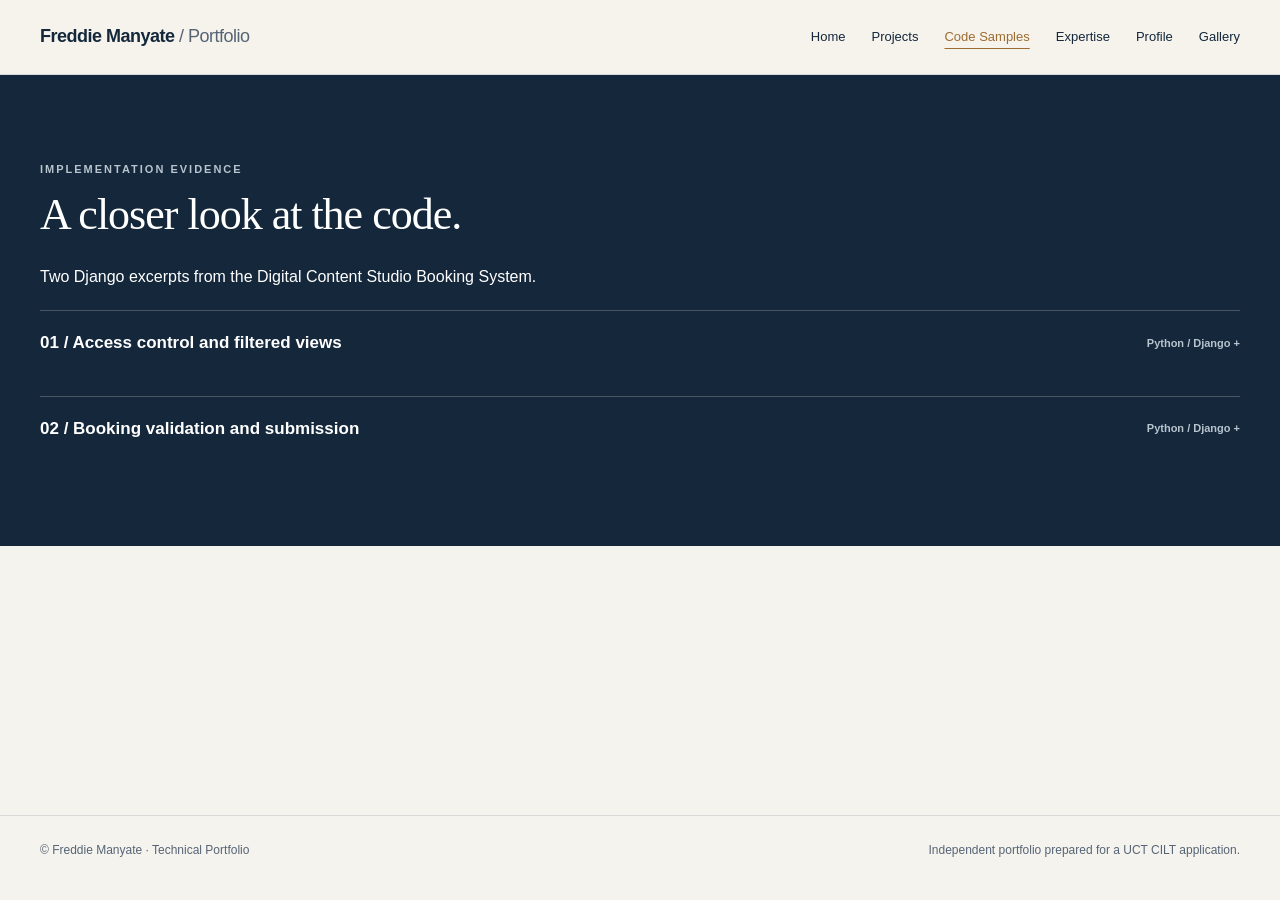
==== code.html @ 10280c45 "initial commit" ====
<!doctype html>
<html lang="en">
<head>
  <meta charset="UTF-8">
  <meta name="viewport" content="width=device-width, initial-scale=1">
  <meta
    name="description"
    content="Freddie Manyate’s technical portfolio: online learning environments, Django applications, AWS infrastructure and learning analytics."
  >
  <title>Code Samples | Freddie Manyate</title>
  <link rel="stylesheet" href="assets/styles.css">
  <script src="assets/script.js" defer></script>
</head>

<body>
  <header>
    <nav aria-label="Primary">
      <a class="brand" href="index.html">
        Freddie Manyate <span>/ Portfolio</span>
      </a>

      <div class="navlinks">
        <a href="index.html">Home</a>
        <a href="projects.html">Projects</a>
        <a href="code.html" aria-current="page">Code Samples</a>
        <a href="expertise.html">Expertise</a>
        <a href="profile.html">Profile</a>
        <a href="gallery.html">Gallery</a>
      </div>
    </nav>
  </header>

  <main>
    <section class="dark section" id="code">
      <div class="wrap">
        <div class="eyebrow">Implementation evidence</div>
        <h2>A closer look at the code.</h2>
        <p>
          Two Django excerpts from the Digital Content Studio Booking System.
        </p>

        <details class="code">
          <summary>
            01 / Access control and filtered views
            <span>Python / Django +</span>
          </summary>

          <p>
            Authenticated users retrieve their own bookings; group membership
            restricts management access.
          </p>
          

          <pre><code>from django.contrib.auth.decorators import login_required, user_passes_test
from django.db.models import Q
from django.shortcuts import render


def is_manager(user):
    return (
        user.is_authenticated
        and user.groups.filter(name="Managers").exists()
    )


@login_required
def my_requests(request):
    bookings = (
        BookingRequest.objects
        .filter(user=request.user)
        .order_by("-date_of_use")
    )

    return render(
        request,
        "studio/booking/my_requests.html",
        {"bookings": bookings},
    )


@login_required
@user_passes_test(is_manager)
def view_requests(request):
    query = request.GET.get("q", "").strip()

    filters = (
        Q(reviewed=False)
        &amp; ~Q(status="Cancelled")
        &amp; ~Q(status="Rejected")
    )

    if query:
        filters &amp;= (
            Q(request_number__icontains=query)
            | Q(staff_number__icontains=query)
        )

    booking_requests = (
        BookingRequest.objects
        .filter(filters)
        .order_by("-date_of_use")
    )

    context = {
        "requests": booking_requests,
        "search_query": query,
    }

    return render(
        request,
        "studio/manager/view_requests.html",
        context,
    )</code></pre>
        </details>

        <details class="code">
          <summary>
            02 / Booking validation and submission
            <span>Python / Django +</span>
          </summary>

          <p>
            Server-side rules check dates, duration, operating hours and
            overlapping reservations before saving.
          </p>
          

          <pre><code>from datetime import datetime, time, timedelta

from django.contrib.auth.decorators import login_required
from django.db import transaction
from django.shortcuts import redirect, render
from django.utils import timezone


def validate_booking_slot(booking):
    if booking.time_start &gt;= booking.time_end:
        return "Start time must be before end time."

    start_dt = datetime.combine(
        booking.date_of_use,
        booking.time_start,
    )
    end_dt = datetime.combine(
        booking.date_of_use,
        booking.time_end,
    )

    if end_dt - start_dt &gt; timedelta(hours=1):
        return "Bookings longer than one hour are not allowed."

    if booking.date_of_use &lt; timezone.localdate():
        return "The booking date cannot be in the past."

    if booking.date_of_use.weekday() &gt;= 5:
        return "Studios are unavailable on weekends."

    closing_time = time(16, 30)

    if (
        booking.time_start &gt; closing_time
        or booking.time_end &gt; closing_time
    ):
        return "Bookings may not extend beyond 16:30."

    conflicting_booking = (
        BookingRequest.objects.filter(
            venue_required=booking.venue_required,
            date_of_use=booking.date_of_use,
            time_start__lt=booking.time_end,
            time_end__gt=booking.time_start,
        )
        .exclude(
            status__in=[
                StatusChoices.CANCELLED,
                StatusChoices.REJECTED,
            ]
        )
        .exclude(pk=booking.pk)
        .exists()
    )

    if conflicting_booking:
        return "This venue is already booked for the selected time slot."

    return None


@login_required
@transaction.atomic
def make_booking(request):
    if request.method == "POST":
        form = BookingRequestForm(request.POST)

        if form.is_valid():
            booking = form.save(commit=False)
            booking.user = request.user

            validation_error = validate_booking_slot(booking)

            context = {
                "form": form,
                "error_message": validation_error,
            }

            if validation_error:
                return render(
                    request,
                    "studio/booking/make_booking.html",
                    context,
                )

            booking.status = determine_initial_status(request.user)
            booking.save()
            form.save_m2m()

            send_booking_notification(booking)

            return redirect(
                "request_detail",
                request_number=booking.request_number,
            )
    else:
        form = BookingRequestForm()

    return render(
        request,
        "studio/booking/make_booking.html",
        {"form": form},
    )</code></pre>
        </details>

     
      </div>
    </section>
  </main>

  <footer>
    <div class="wrap foot">
      <span>© Freddie Manyate · Technical Portfolio</span>
      <span>Independent portfolio prepared for a UCT CILT application.</span>
    </div>
  </footer>
</body>
</html>
---- assets/styles.css ----
:root{--ink:#14273b;--paper:#f5f3ed;--muted:#566476;--line:#d6d9d8;--accent:#9e6c32}*{box-sizing:border-box}html{scroll-behavior:smooth;scroll-padding-top:90px}body{margin:0;background:var(--paper);color:var(--ink);font:16px/1.65 Arial,sans-serif}a{color:inherit}button,summary{font:inherit}a:focus-visible,button:focus-visible,summary:focus-visible{outline:3px solid #c58d49;outline-offset:5px}header{position:sticky;top:0;z-index:3;background:rgba(245,243,237,.97);border-bottom:1px solid var(--line)}nav{max-width:1280px;margin:auto;display:flex;align-items:center;justify-content:space-between;padding:22px 40px;gap:20px}.brand{text-decoration:none;font-size:18px;font-weight:700;letter-spacing:-.5px}.brand span{font-weight:400;color:var(--muted)}.navlinks{display:flex;gap:26px;font-size:13px}.navlinks a{text-decoration:none}.wrap{max-width:1280px;margin:auto;padding:0 40px}.hero{display:grid;grid-template-columns:1.4fr 1fr;gap:60px;padding-top:90px;padding-bottom:90px}.eyebrow{font-size:11px;text-transform:uppercase;letter-spacing:2px;font-weight:700;color:var(--muted)}h1,h2,h3{font-family:Georgia,serif;font-weight:400;line-height:1.12}h1{font-size:clamp(46px,5.4vw,76px);margin:24px 0;letter-spacing:-3px}h1 em{color:var(--accent);font-weight:400}h2{font-size:44px;letter-spacing:-1px;margin:12px 0 25px}h3{font-size:29px;margin:25px 0 18px}p{margin:0 0 18px}.lead{font-size:18px;color:var(--muted);max-width:600px}.actions{display:flex;gap:14px;margin-top:32px;flex-wrap:wrap}.button{display:inline-block;text-decoration:none;background:var(--ink);color:white;padding:13px 22px;font-size:13px}.button.secondary{background:transparent;color:var(--ink);border:1px solid var(--ink)}.portrait{background:var(--ink);color:#fff;position:relative;min-height:390px;padding:35px;display:flex;flex-direction:column;justify-content:space-between;overflow:hidden}.portrait:before{content:'';position:absolute;width:360px;height:360px;border:1px solid #4d5a64;border-radius:50%;right:-100px;top:35px}.portrait .eyebrow{color:#c9d0d6}.monogram{font-family:Georgia,serif;font-size:120px;line-height:1;position:relative;color:#d9bb92}.portrait-bottom{position:relative;border-top:1px solid #506071;padding-top:20px}.portrait-bottom p{margin:3px 0;color:#c9d0d6;font-size:13px}.ribbon{border-block:1px solid var(--line);padding:22px 0;display:flex;gap:20px;justify-content:space-between;font-size:12px;letter-spacing:1px}.section{padding-top:85px;padding-bottom:85px}.intro{display:grid;grid-template-columns:1fr 1.5fr;gap:80px}.intro p{color:var(--muted)}.qualification{border-left:2px solid var(--accent);padding-left:20px;margin-top:25px}.section-head{display:flex;justify-content:space-between;align-items:end;gap:30px}.section-head p{color:var(--muted);max-width:390px}.filters{display:flex;gap:10px;flex-wrap:wrap;margin:22px 0 30px}.filters button{border:1px solid var(--line);background:none;padding:8px 16px;font-size:12px;cursor:pointer;color:var(--ink)}.filters button[aria-pressed=true]{background:var(--ink);color:white;border-color:var(--ink)}.projects{display:grid;grid-template-columns:1fr 1fr;gap:22px}.project{border:1px solid var(--line);padding:30px;background:#faf9f5}.project[hidden]{display:none}.project-top{display:flex;align-items:center;gap:18px}.number{font:24px Georgia,serif;color:var(--accent)}.summary{color:var(--muted);min-height:80px}.evidence{min-height:65px;display:flex;flex-direction:column;gap:5px}.text-link{font-size:13px;font-weight:700;text-underline-offset:4px}.access{font-size:12px;color:var(--muted)}details{border-top:1px solid var(--line);margin-top:20px}summary{list-style:none;cursor:pointer;padding:18px 0;font-size:13px;font-weight:700;display:flex;justify-content:space-between;gap:12px}summary::-webkit-details-marker{display:none}.case-body{font-size:14px;color:var(--muted)}h4{color:var(--ink);font-size:14px;margin:25px 0 10px}.dark{background:var(--ink);color:#fff}.dark .eyebrow,.dark .access{color:#b8c4ce}.dark h2{color:#fff}.dark .code{border-color:#495765}.code summary{font-size:17px}.code summary span{font-size:11px;align-self:center;color:#b8c4ce}pre{overflow-x:auto;background:#0c1c2c;padding:25px;line-height:1.65;font-size:12px;tab-size:4}.skills{display:grid;grid-template-columns:repeat(3,1fr);gap:35px;margin-top:35px}.skill{border-top:1px solid var(--line);padding-top:20px}.skill h3{font-size:23px;margin:10px 0}.skill p{font-size:14px;color:var(--muted)}.additional{display:grid;grid-template-columns:repeat(3,1fr);gap:28px;margin-top:32px}.additional p{font-size:14px;color:var(--muted)}.contact{border-top:1px solid var(--line);display:flex;justify-content:space-between;align-items:center;gap:30px}.contact h2{margin-bottom:15px}.contact p{color:var(--muted)}footer{border-top:1px solid var(--line);padding:25px 0;font-size:12px;color:var(--muted)}.foot{display:flex;justify-content:space-between;gap:25px}@media(max-width:800px){nav{padding:18px 20px}.navlinks{gap:13px;font-size:11px}.brand span{display:none}.wrap{padding:0 22px}.hero{grid-template-columns:1fr;gap:35px;padding-top:50px;padding-bottom:50px}h1{letter-spacing:-2px}.portrait{min-height:300px}.intro{grid-template-columns:1fr;gap:20px}.projects,.skills,.additional{grid-template-columns:1fr}.ribbon{flex-wrap:wrap;justify-content:start;font-size:10px}.section{padding-top:55px;padding-bottom:55px}.section-head,.contact{display:block}h2{font-size:36px}.summary{min-height:0}.project{padding:23px}.foot{flex-direction:column}.code summary{font-size:14px}.code summary span{max-width:90px}}@media print{header,.filters,.actions{display:none}.hero,.intro,.projects,.skills,.additional{display:block}.portrait{display:none}details{display:block}.dark{background:white;color:var(--ink)}.dark h2{color:var(--ink)}pre{white-space:pre-wrap;color:black;background:#eee}.section{padding:25px 0}.project{break-inside:avoid;margin-bottom:20px}}

.navlinks a[aria-current="page"]{color:var(--accent);text-decoration:underline;text-underline-offset:7px}main{min-height:calc(100vh - 160px)}@media(max-width:600px){nav{flex-direction:column;align-items:flex-start;gap:12px}.navlinks{width:100%;flex-wrap:wrap;gap:18px}}

.profile-grid{display:grid;grid-template-columns:repeat(2,1fr);gap:24px;margin-top:35px}.profile-card{padding:28px;border:1px solid var(--line);background:#faf9f5}.profile-card h3{font-size:25px}.profile-card p{color:var(--muted);font-size:14px}.credential-list{margin:30px 0}.credential-list article{display:flex;align-items:center;justify-content:space-between;gap:25px;border-bottom:1px solid var(--line);padding:20px 0}.credential-list h3{font:17px Arial,sans-serif;margin:0;line-height:1.5}.credential-list span{font-size:13px;color:var(--muted);white-space:nowrap}.timeline article{border-left:2px solid var(--accent);padding:0 0 15px 25px;margin:35px 0}.timeline p{color:var(--muted);max-width:850px}@media(max-width:650px){.profile-grid{grid-template-columns:1fr}.credential-list article{display:block}.credential-list span{display:block;margin-top:8px}}
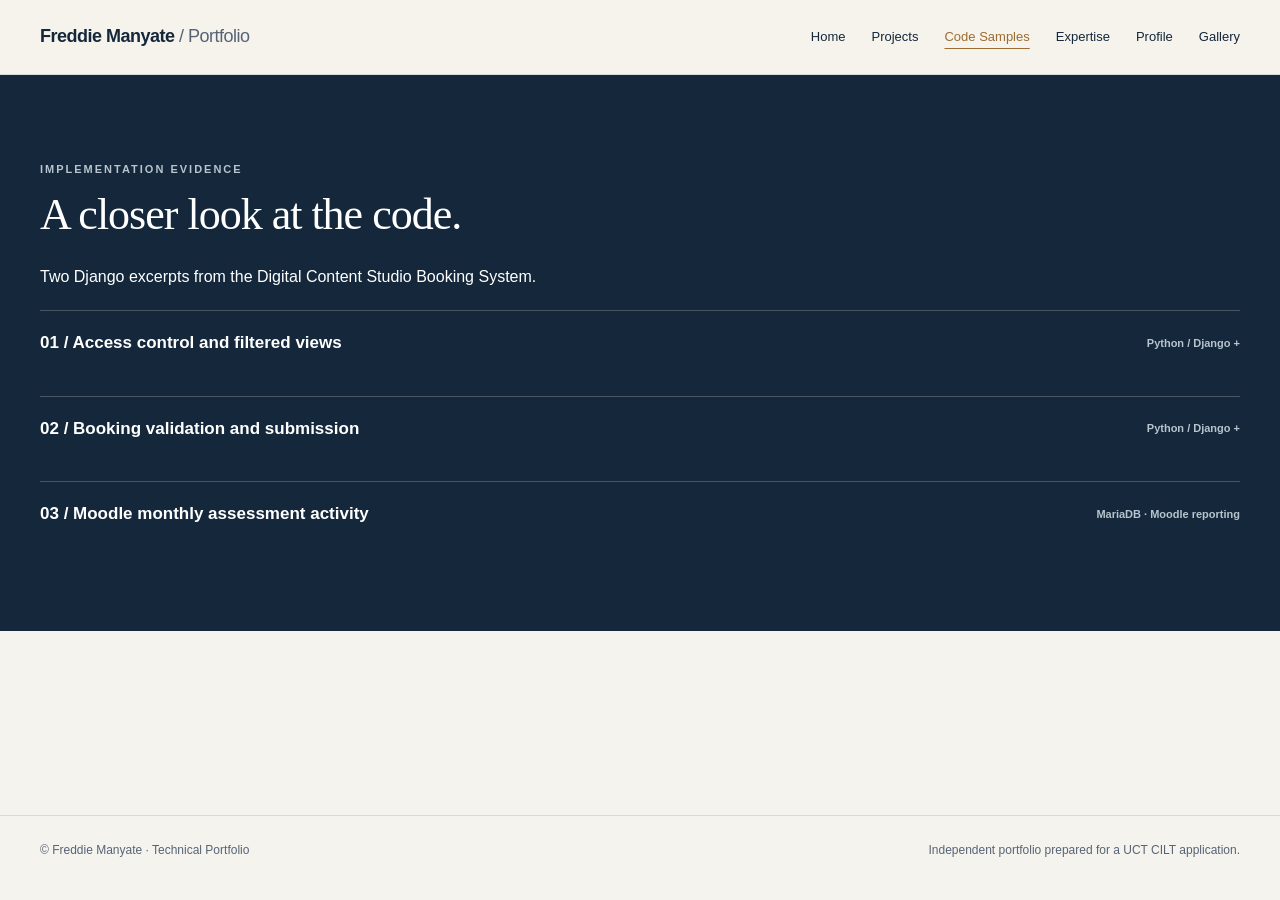
==== commit 65fd6171: "add to profile, research interests" ====
--- a/code.html
+++ b/code.html
@@ -230,6 +230,65 @@
     )</code></pre>
         </details>
 
+        <details class="code">
+  <summary>
+    03 / Moodle monthly assessment activity
+    <span>MariaDB · Moodle reporting</span>
+  </summary>
+
+    <p>
+      This anonymised excerpt identifies the number of Moodle assignments and
+      quizzes created in each module during a defined reporting month. I used
+      this type of query when extracting data for monthly faculty reports and
+      Power BI dashboards.
+    </p>
+
+    <pre><code>SELECT
+    c.shortname AS module_code,
+    COUNT(DISTINCT cm.id) AS assessments_created
+FROM mdl_course AS c
+JOIN mdl_course_modules AS cm
+    ON cm.course = c.id
+JOIN mdl_modules AS m
+    ON m.id = cm.module
+WHERE m.name IN ('assign', 'quiz')
+  AND FROM_UNIXTIME(cm.added) &gt;= '2026-09-01'
+  AND FROM_UNIXTIME(cm.added) &lt;  '2026-10-01'
+GROUP BY c.shortname
+ORDER BY assessments_created DESC;</code></pre>
+
+    <h4>Purpose</h4>
+    <p>
+      The query measures assessment-development activity within a defined
+      monthly reporting period. The exclusive upper boundary prevents
+      activities created during the following month from being included.
+    </p>
+
+    <h4>Design decisions</h4>
+    <p>
+      Moodle stores activity creation dates as Unix timestamps.
+      MariaDB’s <code>FROM_UNIXTIME()</code> function converts each value into
+      a date and time that can be filtered. The query joins
+      <code>mdl_modules</code> to include only assignments and quizzes, while
+      <code>COUNT(DISTINCT cm.id)</code> prevents duplicate activity records
+      from inflating the totals.
+    </p>
+
+    <h4>Security and privacy</h4>
+    <p>
+      The production query was executed using read-only reporting access.
+      This anonymised excerpt returns aggregated module-level information and
+      excludes student names, student numbers, grades and other personal data.
+    </p>
+
+    <h4>Reporting application</h4>
+    <p>
+      The extracted results were transformed and incorporated into Power BI
+      to support monthly faculty-level analysis of Moodle assessment activity.
+    </p>
+  </div>
+</details>
+
      
       </div>
     </section>
--- a/assets/styles.css
+++ b/assets/styles.css
@@ -3,3 +3,155 @@
 .navlinks a[aria-current="page"]{color:var(--accent);text-decoration:underline;text-underline-offset:7px}main{min-height:calc(100vh - 160px)}@media(max-width:600px){nav{flex-direction:column;align-items:flex-start;gap:12px}.navlinks{width:100%;flex-wrap:wrap;gap:18px}}
 
 .profile-grid{display:grid;grid-template-columns:repeat(2,1fr);gap:24px;margin-top:35px}.profile-card{padding:28px;border:1px solid var(--line);background:#faf9f5}.profile-card h3{font-size:25px}.profile-card p{color:var(--muted);font-size:14px}.credential-list{margin:30px 0}.credential-list article{display:flex;align-items:center;justify-content:space-between;gap:25px;border-bottom:1px solid var(--line);padding:20px 0}.credential-list h3{font:17px Arial,sans-serif;margin:0;line-height:1.5}.credential-list span{font-size:13px;color:var(--muted);white-space:nowrap}.timeline article{border-left:2px solid var(--accent);padding:0 0 15px 25px;margin:35px 0}.timeline p{color:var(--muted);max-width:850px}@media(max-width:650px){.profile-grid{grid-template-columns:1fr}.credential-list article{display:block}.credential-list span{display:block;margin-top:8px}}
+
+
+.section-intro {
+  max-width: 760px;
+  margin: 1rem 0 2.5rem;
+  color: var(--text-muted);
+  font-size: 1.05rem;
+  line-height: 1.8;
+}
+
+.research-grid {
+  display: grid;
+  grid-template-columns: repeat(2, minmax(0, 1fr));
+  gap: 1.25rem;
+}
+
+.research-card {
+  position: relative;
+  min-height: 220px;
+  padding: 1.75rem;
+  border: 1px solid var(--border);
+  background: var(--surface);
+  transition:
+    transform 0.25s ease,
+    border-color 0.25s ease;
+}
+
+.research-card:hover {
+  transform: translateY(-4px);
+  border-color: var(--accent);
+}
+
+.research-number {
+  display: block;
+  margin-bottom: 2rem;
+  color: var(--accent);
+  font-size: 0.75rem;
+  font-weight: 700;
+  letter-spacing: 0.16em;
+}
+
+.research-card h3 {
+  margin: 0 0 0.75rem;
+}
+
+.research-card p {
+  margin: 0;
+  color: var(--text-muted);
+  line-height: 1.7;
+}
+
+@media (max-width: 720px) {
+  .research-grid {
+    grid-template-columns: 1fr;
+  }
+}
+
+.credential-grid {
+  display: grid;
+  grid-template-columns: repeat(2, minmax(0, 1fr));
+  gap: 1.25rem;
+  margin-top: 2rem;
+}
+
+.credential-card {
+  padding: 1.75rem;
+  border: 1px solid var(--border);
+  background: var(--surface);
+  transition:
+    transform 0.25s ease,
+    border-color 0.25s ease;
+}
+
+.credential-card:hover {
+  transform: translateY(-4px);
+  border-color: var(--accent);
+}
+
+.credential-top {
+  display: flex;
+  justify-content: space-between;
+  gap: 1rem;
+  margin-bottom: 2rem;
+  color: var(--accent);
+  font-size: 0.72rem;
+  font-weight: 700;
+  letter-spacing: 0.12em;
+  text-transform: uppercase;
+}
+
+.credential-card h3 {
+  margin: 0 0 0.4rem;
+}
+
+.credential-provider {
+  margin: 0 0 1rem;
+  color: var(--accent);
+  font-weight: 600;
+}
+
+.credential-card p {
+  color: var(--text-muted);
+  line-height: 1.7;
+}
+
+.credential-skills {
+  display: flex;
+  flex-wrap: wrap;
+  gap: 0.5rem;
+  margin: 1.5rem 0;
+}
+
+.credential-skills span {
+  padding: 0.4rem 0.65rem;
+  border: 1px solid var(--border);
+  font-size: 0.78rem;
+}
+
+.credential-link {
+  display: inline-flex;
+  gap: 0.4rem;
+  color: var(--accent);
+  font-weight: 700;
+  text-decoration: none;
+}
+
+.credential-link:hover {
+  text-decoration: underline;
+}
+
+@media (max-width: 720px) {
+  .credential-grid {
+    grid-template-columns: 1fr;
+  }
+}
+
+.certificate-frame {
+  width: 100%;
+  max-width: 560px;
+  aspect-ratio: 11 / 8.5;
+  margin: 1.5rem 0 1rem;
+  overflow: hidden;
+  border: 1px solid var(--border);
+  background: #fff;
+}
+
+.certificate-frame iframe {
+  display: block;
+  width: 100%;
+  height: 100%;
+  border: 0;
+}
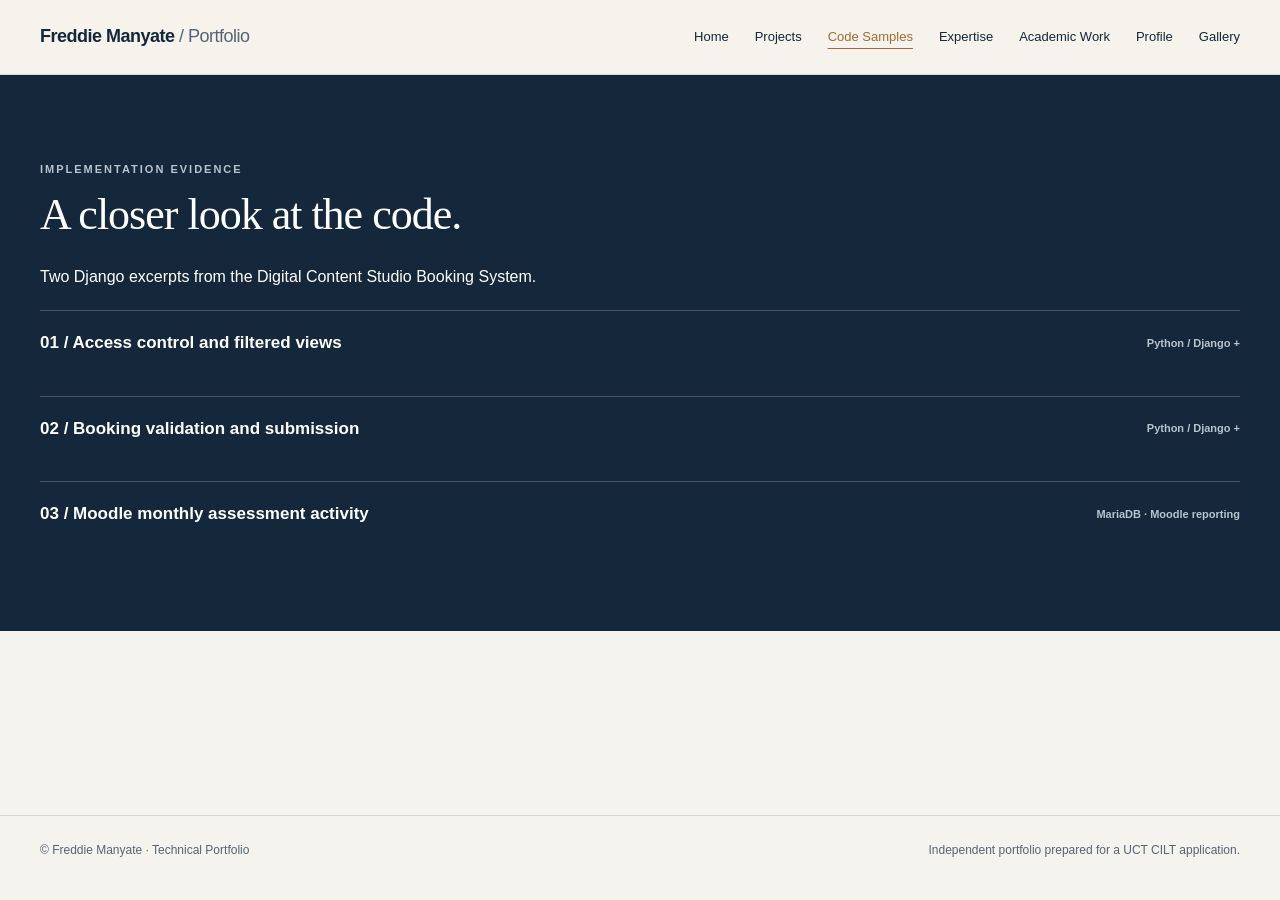
==== commit aaf26bbf: "add to profile, research interests" ====
--- a/code.html
+++ b/code.html
@@ -24,6 +24,7 @@
         <a href="projects.html">Projects</a>
         <a href="code.html" aria-current="page">Code Samples</a>
         <a href="expertise.html">Expertise</a>
+        <a href="academic-work.html">Academic Work</a>
         <a href="profile.html">Profile</a>
         <a href="gallery.html">Gallery</a>
       </div>
@@ -286,6 +287,11 @@
       The extracted results were transformed and incorporated into Power BI
       to support monthly faculty-level analysis of Moodle assessment activity.
     </p>
+    <img
+                    class="profile-photo"
+                    src="assets/gallery/image.png"
+                    alt="Freddie Manyate"
+                >
   </div>
 </details>
 
--- a/assets/styles.css
+++ b/assets/styles.css
@@ -1,8 +1,14 @@
-:root{--ink:#14273b;--paper:#f5f3ed;--muted:#566476;--line:#d6d9d8;--accent:#9e6c32}*{box-sizing:border-box}html{scroll-behavior:smooth;scroll-padding-top:90px}body{margin:0;background:var(--paper);color:var(--ink);font:16px/1.65 Arial,sans-serif}a{color:inherit}button,summary{font:inherit}a:focus-visible,button:focus-visible,summary:focus-visible{outline:3px solid #c58d49;outline-offset:5px}header{position:sticky;top:0;z-index:3;background:rgba(245,243,237,.97);border-bottom:1px solid var(--line)}nav{max-width:1280px;margin:auto;display:flex;align-items:center;justify-content:space-between;padding:22px 40px;gap:20px}.brand{text-decoration:none;font-size:18px;font-weight:700;letter-spacing:-.5px}.brand span{font-weight:400;color:var(--muted)}.navlinks{display:flex;gap:26px;font-size:13px}.navlinks a{text-decoration:none}.wrap{max-width:1280px;margin:auto;padding:0 40px}.hero{display:grid;grid-template-columns:1.4fr 1fr;gap:60px;padding-top:90px;padding-bottom:90px}.eyebrow{font-size:11px;text-transform:uppercase;letter-spacing:2px;font-weight:700;color:var(--muted)}h1,h2,h3{font-family:Georgia,serif;font-weight:400;line-height:1.12}h1{font-size:clamp(46px,5.4vw,76px);margin:24px 0;letter-spacing:-3px}h1 em{color:var(--accent);font-weight:400}h2{font-size:44px;letter-spacing:-1px;margin:12px 0 25px}h3{font-size:29px;margin:25px 0 18px}p{margin:0 0 18px}.lead{font-size:18px;color:var(--muted);max-width:600px}.actions{display:flex;gap:14px;margin-top:32px;flex-wrap:wrap}.button{display:inline-block;text-decoration:none;background:var(--ink);color:white;padding:13px 22px;font-size:13px}.button.secondary{background:transparent;color:var(--ink);border:1px solid var(--ink)}.portrait{background:var(--ink);color:#fff;position:relative;min-height:390px;padding:35px;display:flex;flex-direction:column;justify-content:space-between;overflow:hidden}.portrait:before{content:'';position:absolute;width:360px;height:360px;border:1px solid #4d5a64;border-radius:50%;right:-100px;top:35px}.portrait .eyebrow{color:#c9d0d6}.monogram{font-family:Georgia,serif;font-size:120px;line-height:1;position:relative;color:#d9bb92}.portrait-bottom{position:relative;border-top:1px solid #506071;padding-top:20px}.portrait-bottom p{margin:3px 0;color:#c9d0d6;font-size:13px}.ribbon{border-block:1px solid var(--line);padding:22px 0;display:flex;gap:20px;justify-content:space-between;font-size:12px;letter-spacing:1px}.section{padding-top:85px;padding-bottom:85px}.intro{display:grid;grid-template-columns:1fr 1.5fr;gap:80px}.intro p{color:var(--muted)}.qualification{border-left:2px solid var(--accent);padding-left:20px;margin-top:25px}.section-head{display:flex;justify-content:space-between;align-items:end;gap:30px}.section-head p{color:var(--muted);max-width:390px}.filters{display:flex;gap:10px;flex-wrap:wrap;margin:22px 0 30px}.filters button{border:1px solid var(--line);background:none;padding:8px 16px;font-size:12px;cursor:pointer;color:var(--ink)}.filters button[aria-pressed=true]{background:var(--ink);color:white;border-color:var(--ink)}.projects{display:grid;grid-template-columns:1fr 1fr;gap:22px}.project{border:1px solid var(--line);padding:30px;background:#faf9f5}.project[hidden]{display:none}.project-top{display:flex;align-items:center;gap:18px}.number{font:24px Georgia,serif;color:var(--accent)}.summary{color:var(--muted);min-height:80px}.evidence{min-height:65px;display:flex;flex-direction:column;gap:5px}.text-link{font-size:13px;font-weight:700;text-underline-offset:4px}.access{font-size:12px;color:var(--muted)}details{border-top:1px solid var(--line);margin-top:20px}summary{list-style:none;cursor:pointer;padding:18px 0;font-size:13px;font-weight:700;display:flex;justify-content:space-between;gap:12px}summary::-webkit-details-marker{display:none}.case-body{font-size:14px;color:var(--muted)}h4{color:var(--ink);font-size:14px;margin:25px 0 10px}.dark{background:var(--ink);color:#fff}.dark .eyebrow,.dark .access{color:#b8c4ce}.dark h2{color:#fff}.dark .code{border-color:#495765}.code summary{font-size:17px}.code summary span{font-size:11px;align-self:center;color:#b8c4ce}pre{overflow-x:auto;background:#0c1c2c;padding:25px;line-height:1.65;font-size:12px;tab-size:4}.skills{display:grid;grid-template-columns:repeat(3,1fr);gap:35px;margin-top:35px}.skill{border-top:1px solid var(--line);padding-top:20px}.skill h3{font-size:23px;margin:10px 0}.skill p{font-size:14px;color:var(--muted)}.additional{display:grid;grid-template-columns:repeat(3,1fr);gap:28px;margin-top:32px}.additional p{font-size:14px;color:var(--muted)}.contact{border-top:1px solid var(--line);display:flex;justify-content:space-between;align-items:center;gap:30px}.contact h2{margin-bottom:15px}.contact p{color:var(--muted)}footer{border-top:1px solid var(--line);padding:25px 0;font-size:12px;color:var(--muted)}.foot{display:flex;justify-content:space-between;gap:25px}@media(max-width:800px){nav{padding:18px 20px}.navlinks{gap:13px;font-size:11px}.brand span{display:none}.wrap{padding:0 22px}.hero{grid-template-columns:1fr;gap:35px;padding-top:50px;padding-bottom:50px}h1{letter-spacing:-2px}.portrait{min-height:300px}.intro{grid-template-columns:1fr;gap:20px}.projects,.skills,.additional{grid-template-columns:1fr}.ribbon{flex-wrap:wrap;justify-content:start;font-size:10px}.section{padding-top:55px;padding-bottom:55px}.section-head,.contact{display:block}h2{font-size:36px}.summary{min-height:0}.project{padding:23px}.foot{flex-direction:column}.code summary{font-size:14px}.code summary span{max-width:90px}}@media print{header,.filters,.actions{display:none}.hero,.intro,.projects,.skills,.additional{display:block}.portrait{display:none}details{display:block}.dark{background:white;color:var(--ink)}.dark h2{color:var(--ink)}pre{white-space:pre-wrap;color:black;background:#eee}.section{padding:25px 0}.project{break-inside:avoid;margin-bottom:20px}}
+:root{--ink:#14273b;--paper:#f5f3ed;--muted:#566476;--line:#d6d9d8;--accent:#9e6c32}*{box-sizing:border-box}html{scroll-behavior:smooth;scroll-padding-top:90px}body{margin:0;background:var(--paper);color:var(--ink);font:16px/1.65 Arial,sans-serif}a{color:inherit}button,summary{font:inherit}a:focus-visible,button:focus-visible,summary:focus-visible{outline:3px solid #c58d49;outline-offset:5px}header{position:sticky;top:0;z-index:3;background:rgba(245,243,237,.97);border-bottom:1px solid var(--line)}nav{max-width:1280px;margin:auto;display:flex;align-items:center;justify-content:space-between;padding:22px 40px;gap:20px}.brand{text-decoration:none;font-size:18px;font-weight:700;letter-spacing:-.5px}.brand span{font-weight:400;color:var(--muted)}.navlinks{display:flex;gap:26px;font-size:13px}.navlinks a{text-decoration:none}.wrap{max-width:1280px;margin:auto;padding:0 40px}.hero{display:grid;grid-template-columns:1.4fr 1fr;gap:60px;padding-top:90px;padding-bottom:90px}.eyebrow{font-size:11px;text-transform:uppercase;letter-spacing:2px;font-weight:700;color:var(--muted)}h1,h2,h3{font-family:Georgia,serif;font-weight:400;line-height:1.12}h1{font-size:clamp(46px,5.4vw,76px);margin:24px 0;letter-spacing:-3px}h1 em{color:var(--accent);font-weight:400}h2{font-size:44px;letter-spacing:-1px;margin:12px 0 25px}h3{font-size:29px;margin:25px 0 18px}p{margin:0 0 18px}.lead{font-size:18px;color:var(--muted);max-width:600px}.actions{display:flex;gap:14px;margin-top:32px;flex-wrap:wrap}.button{display:inline-block;text-decoration:none;background:var(--ink);color:white;padding:13px 22px;font-size:13px}.button.secondary{background:transparent;color:var(--ink);border:1px solid var(--ink)}.portrait{background:var(--ink);color:#fff;position:relative;min-height:390px;padding:35px;display:flex;flex-direction:column;justify-content:space-between;overflow:hidden}.portrait:before{content:'';position:absolute;width:360px;height:360px;border:1px solid #4d5a64;border-radius:50%;right:-100px;top:35px}.portrait .eyebrow{color:#c9d0d6}.monogram{font-family:Georgia,serif;font-size:120px;line-height:1;position:relative;color:#d9bb92}.portrait-bottom{position:relative;border-top:1px solid #506071;padding-top:20px}.portrait-bottom p{margin:3px 0;color:#c9d0d6;font-size:13px}.ribbon{border-block:1px solid var(--line);padding:22px 0;display:flex;gap:20px;justify-content:space-between;font-size:12px;letter-spacing:1px}.section{padding-top:85px;padding-bottom:85px}.intro{display:grid;grid-template-columns:1fr 1.5fr;gap:80px}.intro p{color:var(--muted)}.qualification{border-left:2px solid var(--accent);padding-left:20px;margin-top:25px}.section-head{display:flex;justify-content:space-between;align-items:end;gap:30px}.section-head p{color:var(--muted);max-width:390px}.filters{display:flex;gap:10px;flex-wrap:wrap;margin:22px 0 30px}.filters button{border:1px solid var(--line);background:none;padding:8px 16px;font-size:12px;cursor:pointer;color:var(--ink)}.filters button[aria-pressed=true]{background:var(--ink);color:white;border-color:var(--ink)}.projects{display:grid;grid-template-columns:1fr 1fr;gap:22px}.project{border:1px solid var(--line);padding:30px;background:#faf9f5}.project[hidden]{display:none}.project-top{display:flex;align-items:center;gap:18px}.number{font:24px Georgia,serif;color:var(--accent)}.summary{color:var(--muted);min-height:80px}.evidence{min-height:65px;display:flex;flex-direction:column;gap:5px}.text-link{font-size:13px;font-weight:700;text-underline-offset:4px}.access{font-size:12px;color:var(--muted)}details{border-top:1px solid var(--line);margin-top:20px}summary{list-style:none;cursor:pointer;padding:18px 0;font-size:13px;font-weight:700;display:flex;justify-content:space-between;gap:12px}summary::-webkit-details-marker{display:none}.case-body{font-size:14px;color:var(--muted)}h4{color:var(--paper);font-size:14px;margin:25px 0 10px}.dark{background:var(--ink);color:#fff}.dark .eyebrow,.dark .access{color:#b8c4ce}.dark h2{color:#fff}.dark .code{border-color:#495765}.code summary{font-size:17px}.code summary span{font-size:11px;align-self:center;color:#b8c4ce}pre{overflow-x:auto;background:#0c1c2c;padding:25px;line-height:1.65;font-size:12px;tab-size:4}.skills{display:grid;grid-template-columns:repeat(3,1fr);gap:35px;margin-top:35px}.skill{border-top:1px solid var(--line);padding-top:20px}.skill h3{font-size:23px;margin:10px 0}.skill p{font-size:14px;color:var(--muted)}.additional{display:grid;grid-template-columns:repeat(3,1fr);gap:28px;margin-top:32px}.additional p{font-size:14px;color:var(--muted)}.contact{border-top:1px solid var(--line);display:flex;justify-content:space-between;align-items:center;gap:30px}.contact h2{margin-bottom:15px}.contact p{color:var(--muted)}footer{border-top:1px solid var(--line);padding:25px 0;font-size:12px;color:var(--muted)}.foot{display:flex;justify-content:space-between;gap:25px}@media(max-width:800px){nav{padding:18px 20px}.navlinks{gap:13px;font-size:11px}.brand span{display:none}.wrap{padding:0 22px}.hero{grid-template-columns:1fr;gap:35px;padding-top:50px;padding-bottom:50px}h1{letter-spacing:-2px}.portrait{min-height:300px}.intro{grid-template-columns:1fr;gap:20px}.projects,.skills,.additional{grid-template-columns:1fr}.ribbon{flex-wrap:wrap;justify-content:start;font-size:10px}.section{padding-top:55px;padding-bottom:55px}.section-head,.contact{display:block}h2{font-size:36px}.summary{min-height:0}.project{padding:23px}.foot{flex-direction:column}.code summary{font-size:14px}.code summary span{max-width:90px}}@media print{header,.filters,.actions{display:none}.hero,.intro,.projects,.skills,.additional{display:block}.portrait{display:none}details{display:block}.dark{background:white;color:var(--ink)}.dark h2{color:var(--ink)}pre{white-space:pre-wrap;color:black;background:#eee}.section{padding:25px 0}.project{break-inside:avoid;margin-bottom:20px}}
 
 .navlinks a[aria-current="page"]{color:var(--accent);text-decoration:underline;text-underline-offset:7px}main{min-height:calc(100vh - 160px)}@media(max-width:600px){nav{flex-direction:column;align-items:flex-start;gap:12px}.navlinks{width:100%;flex-wrap:wrap;gap:18px}}
 
-.profile-grid{display:grid;grid-template-columns:repeat(2,1fr);gap:24px;margin-top:35px}.profile-card{padding:28px;border:1px solid var(--line);background:#faf9f5}.profile-card h3{font-size:25px}.profile-card p{color:var(--muted);font-size:14px}.credential-list{margin:30px 0}.credential-list article{display:flex;align-items:center;justify-content:space-between;gap:25px;border-bottom:1px solid var(--line);padding:20px 0}.credential-list h3{font:17px Arial,sans-serif;margin:0;line-height:1.5}.credential-list span{font-size:13px;color:var(--muted);white-space:nowrap}.timeline article{border-left:2px solid var(--accent);padding:0 0 15px 25px;margin:35px 0}.timeline p{color:var(--muted);max-width:850px}@media(max-width:650px){.profile-grid{grid-template-columns:1fr}.credential-list article{display:block}.credential-list span{display:block;margin-top:8px}}
+.profile-grid{
+    display:grid;
+    grid-template-columns:repeat(2,1fr);
+    gap:24px;margin-top:35px
+}
+.profile-card{
+    padding:28px;border:1px solid var(--line);background:#faf9f5}.profile-card h3{font-size:25px}.profile-card p{color:var(--muted);font-size:14px}.credential-list{margin:30px 0}.credential-list article{display:flex;align-items:center;justify-content:space-between;gap:25px;border-bottom:1px solid var(--line);padding:20px 0}.credential-list h3{font:17px Arial,sans-serif;margin:0;line-height:1.5}.credential-list span{font-size:13px;color:var(--muted);white-space:nowrap}.timeline article{border-left:2px solid var(--accent);padding:0 0 15px 25px;margin:35px 0}.timeline p{color:var(--muted);max-width:850px}@media(max-width:650px){.profile-grid{grid-template-columns:1fr}.credential-list article{display:block}.credential-list span{display:block;margin-top:8px}}
 
 
 .section-intro {
@@ -154,4 +160,6 @@
   width: 100%;
   height: 100%;
   border: 0;
-}+}
+
+.academic-hero{display:grid;grid-template-columns:1.35fr 1fr;gap:70px;align-items:end;padding:90px 0 75px;border-bottom:1px solid var(--line)}.academic-hero h1{font-size:clamp(42px,5vw,70px);margin-bottom:0}.academic-hero .lead{padding-bottom:8px}.qualification-grid{display:grid;grid-template-columns:repeat(3,1fr);gap:22px;margin-top:35px}.qualification-card,.coursework-card{border:1px solid var(--line);background:#faf9f5;padding:28px}.qualification-card>span,.course-meta{font-size:11px;font-weight:700;letter-spacing:1px;text-transform:uppercase;color:var(--accent)}.qualification-card h3,.coursework-card h3{font-size:25px;margin:16px 0 12px}.qualification-card p,.coursework-card p,.connection-grid p,.academic-evidence p{font-size:14px;color:var(--muted)}.academic-provider{font-weight:700;color:var(--ink)!important}.coursework-grid{display:grid;grid-template-columns:repeat(2,1fr);gap:22px;margin-top:35px}.coursework-card{display:flex;flex-direction:column}.featured-course{border-top:3px solid var(--accent)}.course-meta{display:flex;justify-content:space-between;gap:18px}.course-tags{display:flex;flex-wrap:wrap;gap:7px;margin-top:auto;padding-top:14px}.course-tags span{border:1px solid var(--line);padding:5px 9px;font-size:11px}.academic-evidence{display:grid;grid-template-columns:1fr 1fr;gap:70px;align-items:start;border-top:1px solid var(--line);border-bottom:1px solid var(--line)}.results-list{border-top:1px solid var(--line)}.results-list div{display:grid;grid-template-columns:75px 1fr;align-items:center;gap:18px;padding:14px 0;border-bottom:1px solid var(--line)}.results-list strong{font:25px Georgia,serif;color:var(--accent)}.results-list span{font-size:14px}.connection-grid{display:grid;grid-template-columns:repeat(2,1fr);gap:30px 55px;margin-top:35px}.connection-grid article{border-top:1px solid var(--line);padding-top:8px}.connection-grid h3{font-size:23px;margin:14px 0 10px}@media(max-width:900px){.qualification-grid{grid-template-columns:1fr}.academic-hero,.academic-evidence{grid-template-columns:1fr;gap:28px}.coursework-grid,.connection-grid{grid-template-columns:1fr}.academic-hero{padding-top:55px}.course-meta{display:block}.course-meta span{display:block;margin-bottom:5px}}
